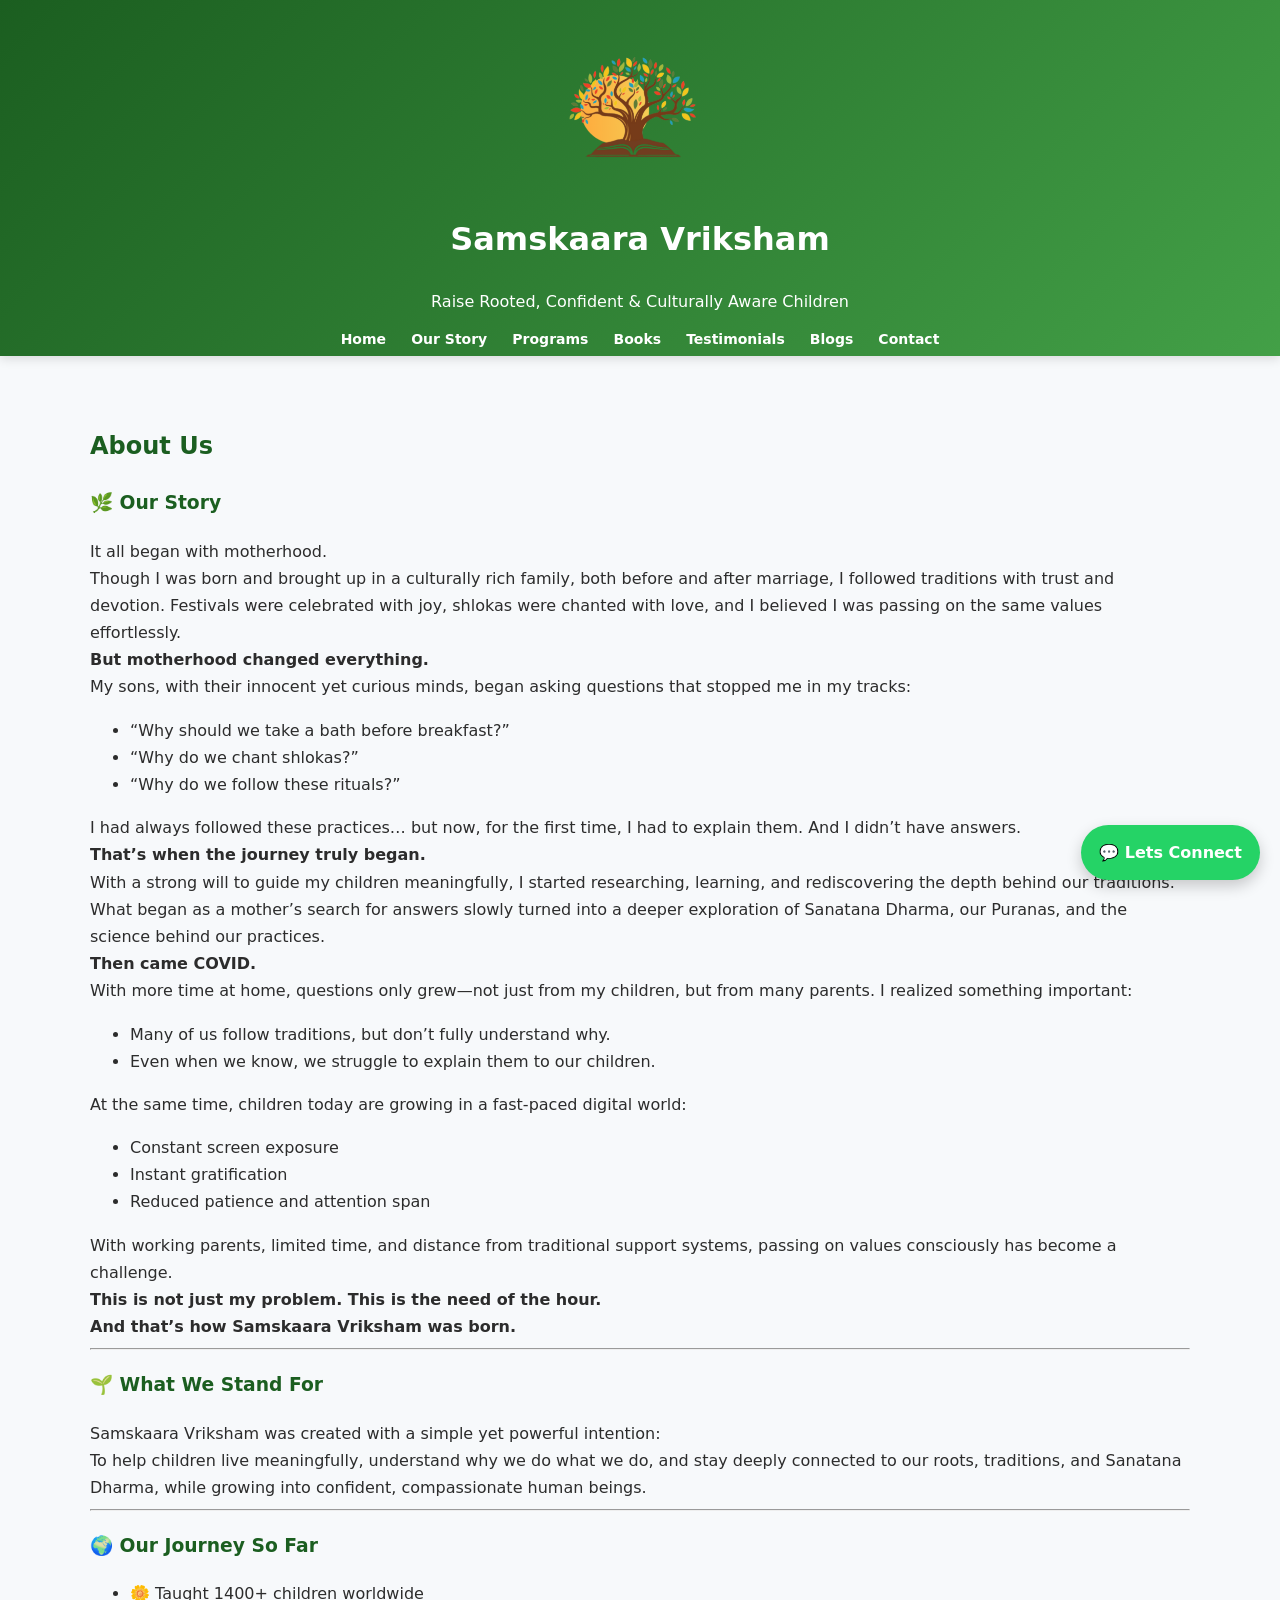
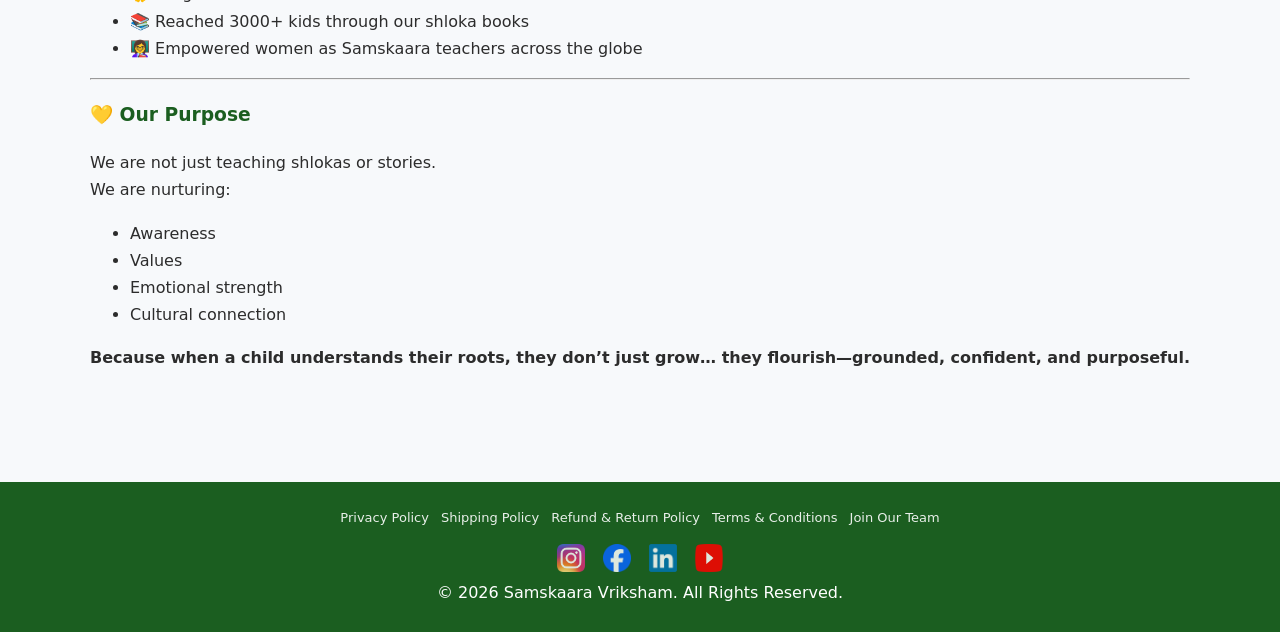
==== about.html @ 78e4bf9d "Add files via upload" ====
<!DOCTYPE html>
<html>
<head>
    <title>About</title>
    <link rel="stylesheet" href="css/styles.css">
</head>

<a href="https://wa.me/91XXXXXXXXXX" class="whatsapp-float" target="_blank">
    💬 Lets Connect
</a>


<body>

<header>
    <img src="images/SamskaaraLogo.png" class="logo" alt="Samskaara Vriksham Logo">

    <h1>Samskaara Vriksham</h1>
    <p>Raise Rooted, Confident & Culturally Aware Children</p>

    <nav>
        <a href="index.html">Home</a>
        <a href="about.html">Our Story</a>
        <a href="programs.html">Programs</a>
        <a href="books.html">Books</a>
        <a href="testimonials.html">Testimonials</a>
		<a href="blogs.html">Blogs</a>
        <a href="contact.html">Contact</a>
    </nav>
</header>

<div class="container">

    <h2>About Us</h2>

    <h3>🌿 Our Story</h3>

    <p>
        It all began with motherhood.
    </p>

    <p>
        Though I was born and brought up in a culturally rich family, both before and after marriage,
        I followed traditions with trust and devotion. Festivals were celebrated with joy, shlokas were
        chanted with love, and I believed I was passing on the same values effortlessly.
    </p>

    <p><strong>But motherhood changed everything.</strong></p>

    <p>
        My sons, with their innocent yet curious minds, began asking questions that stopped me in my tracks:
    </p>

    <ul>
        <li>“Why should we take a bath before breakfast?”</li>
        <li>“Why do we chant shlokas?”</li>
        <li>“Why do we follow these rituals?”</li>
    </ul>

    <p>
        I had always followed these practices… but now, for the first time, I had to explain them.
        And I didn’t have answers.
    </p>

    <p><strong>That’s when the journey truly began.</strong></p>

    <p>
        With a strong will to guide my children meaningfully, I started researching, learning, and
        rediscovering the depth behind our traditions. What began as a mother’s search for answers
        slowly turned into a deeper exploration of Sanatana Dharma, our Puranas, and the science
        behind our practices.
    </p>

    <p><strong>Then came COVID.</strong></p>

    <p>
        With more time at home, questions only grew—not just from my children, but from many parents.
        I realized something important:
    </p>

    <ul>
        <li>Many of us follow traditions, but don’t fully understand why.</li>
        <li>Even when we know, we struggle to explain them to our children.</li>
    </ul>

    <p>
        At the same time, children today are growing in a fast-paced digital world:
    </p>

    <ul>
        <li>Constant screen exposure</li>
        <li>Instant gratification</li>
        <li>Reduced patience and attention span</li>
    </ul>

    <p>
        With working parents, limited time, and distance from traditional support systems,
        passing on values consciously has become a challenge.
    </p>

    <p><strong>This is not just my problem. This is the need of the hour.</strong></p>

    <p><strong>And that’s how Samskaara Vriksham was born.</strong></p>

    <hr>

    <h3>🌱 What We Stand For</h3>

    <p>
        Samskaara Vriksham was created with a simple yet powerful intention:
    </p>

    <p>
        To help children live meaningfully, understand why we do what we do,
        and stay deeply connected to our roots, traditions, and Sanatana Dharma,
        while growing into confident, compassionate human beings.
    </p>

    <hr>

    <h3>🌍 Our Journey So Far</h3>

    <ul>
        <li>🌼 Taught 1400+ children worldwide</li>
        <li>📚 Reached 3000+ kids through our shloka books</li>
        <li>👩‍🏫 Empowered women as Samskaara teachers across the globe</li>
    </ul>

    <hr>

    <h3>💛 Our Purpose</h3>

    <p>We are not just teaching shlokas or stories.</p>

    <p>We are nurturing:</p>

    <ul>
        <li>Awareness</li>
        <li>Values</li>
        <li>Emotional strength</li>
        <li>Cultural connection</li>
    </ul>

    <p><strong>
        Because when a child understands their roots, they don’t just grow…
        they flourish—grounded, confident, and purposeful.
    </strong></p>

</div>
<footer class="site-footer">

    <div class="footer-links">
        <a href="privacy-policy.html">Privacy Policy</a>
        <a href="shipping-policy.html">Shipping Policy</a>
        <a href="refund-return-policy.html">Refund & Return Policy</a>
        <a href="terms-conditions.html">Terms & Conditions</a>
        <a href="join-our-team.html">Join Our Team</a>
    </div>

    <!-- SOCIAL MEDIA -->
    <div class="social-links">

        <a href="https://www.instagram.com/samskaara_vriksham/" target="_blank">
            <img src="images/instagram.png" alt="Instagram">
        </a>

        <a href="https://www.facebook.com/SamskaaraVirksham/" target="_blank">
            <img src="images/facebook.png" alt="Facebook">
        </a>

        <a href="https://www.linkedin.com/in/vidya-shree-g-0a568635/" target="_blank">
            <img src="images/linkedin.png" alt="LinkedIn">
        </a>

        <a href="https://www.youtube.com/@Samskaara_Vriksham" target="_blank">
            <img src="images/youtube.png" alt="YouTube">
        </a>

    </div>

    <p>© 2026 Samskaara Vriksham. All Rights Reserved.</p>

</footer>

</body>
</html>
---- css/styles.css ----
/* BASE */
body {
    margin: 0;
    font-family: 'Segoe UI', system-ui, sans-serif;
    background: #f7f9fb;
    color: #2c2c2c;
    line-height: 1.7;
}

/* HEADER (ACADEMY STYLE) */
header {
    background: linear-gradient(135deg, #1b5e20, #43a047);
    color: white;
    position: sticky;
    top: 0;
    z-index: 1000;
    text-align: center;
    padding: 4px 10px;   /* very small height */
    box-shadow: 0 3px 10px rgba(0,0,0,0.12);
}

.logo {
    width: 200px;
    height: 200px;
    margin-bottom: 0px;
}

/* NAV */
nav {
    margin-top: 10px;
}

nav a {
    color: white;
    margin: 0 10px;
    text-decoration: none;
    font-weight: 600;
    font-size: 14px;
}

nav a:hover {
    opacity: 0.8;
}

/* PAGE CONTAINER */
.container {
    max-width: 1100px;
    margin: auto;
    padding: 50px 20px;
}

/* HEADINGS */
h1 {
	margin-top: 0;
    color: #FFFFFF;
}

h2, h3 {
    color: #1b5e20;
}

p {
    line-height: 1.7;
	margin: 0;
    font-size: 16px;
}

/* PREMIUM CARDS */
.grid {
    display: grid;
    grid-template-columns: repeat(auto-fit, minmax(260px, 1fr));
    gap: 22px;
}

.card {
    background: white;
    padding: 22px;
    border-radius: 14px;
    box-shadow: 0 6px 18px rgba(0,0,0,0.08);
    transition: all 0.25s ease;
}

.card:hover {
    transform: translateY(-6px);
    box-shadow: 0 10px 25px rgba(0,0,0,0.12);
}

/* BUTTONS */
.btn {
    display: inline-block;
    background: #1b5e20;
    color: white;
    padding: 12px 20px;
    border-radius: 8px;
    text-decoration: none;
    font-weight: 600;
}

.btn:hover {
    background: #145a18;
}

/* FOOTER */
footer {
    background: #1b5e20;
    color: white;
    text-align: center;
    padding: 18px;
    margin-top: 50px;
    font-size: 14px;
}


html {
    scroll-behavior: smooth;
}

/* Fade-in animation */
.fade-in {
    opacity: 0;
    transform: translateY(20px);
    animation: fadeIn 0.8s ease forwards;
}

@keyframes fadeIn {
    to {
        opacity: 1;
        transform: translateY(0);
    }
}

.whatsapp-float {
    position: fixed;
    bottom: 20px;
    right: 20px;
    background: #25D366;
    color: white;
    padding: 14px 18px;
    border-radius: 50px;
    text-decoration: none;
    font-weight: bold;
    box-shadow: 0 6px 15px rgba(0,0,0,0.2);
    z-index: 2000;
}

.whatsapp-float:hover {
    background: #1ebe5d;
}


.site-footer {
    background: #1b5e20;
    color: white;
    text-align: center;
    padding: 25px 15px;
    margin-top: 60px;
}

.footer-links {
    margin-bottom: 12px;
    display: flex;
    flex-wrap: wrap;
    justify-content: center;
    gap: 12px;
}

.footer-links a {
    color: white;
    text-decoration: none;
    font-size: 13px;
    font-weight: 500;
    opacity: 0.9;
}

.footer-links a:hover {
    opacity: 1;
    text-decoration: underline;
}

.social-links {
    margin-top: 15px;
    display: flex;
    justify-content: center;
    gap: 18px;
}

.social-links img {
    width: 28px;
    height: 28px;
    transition: transform 0.2s ease, opacity 0.2s ease;
    opacity: 0.85;
}

.social-links img:hover {
    transform: scale(1.15);
    opacity: 1;
}
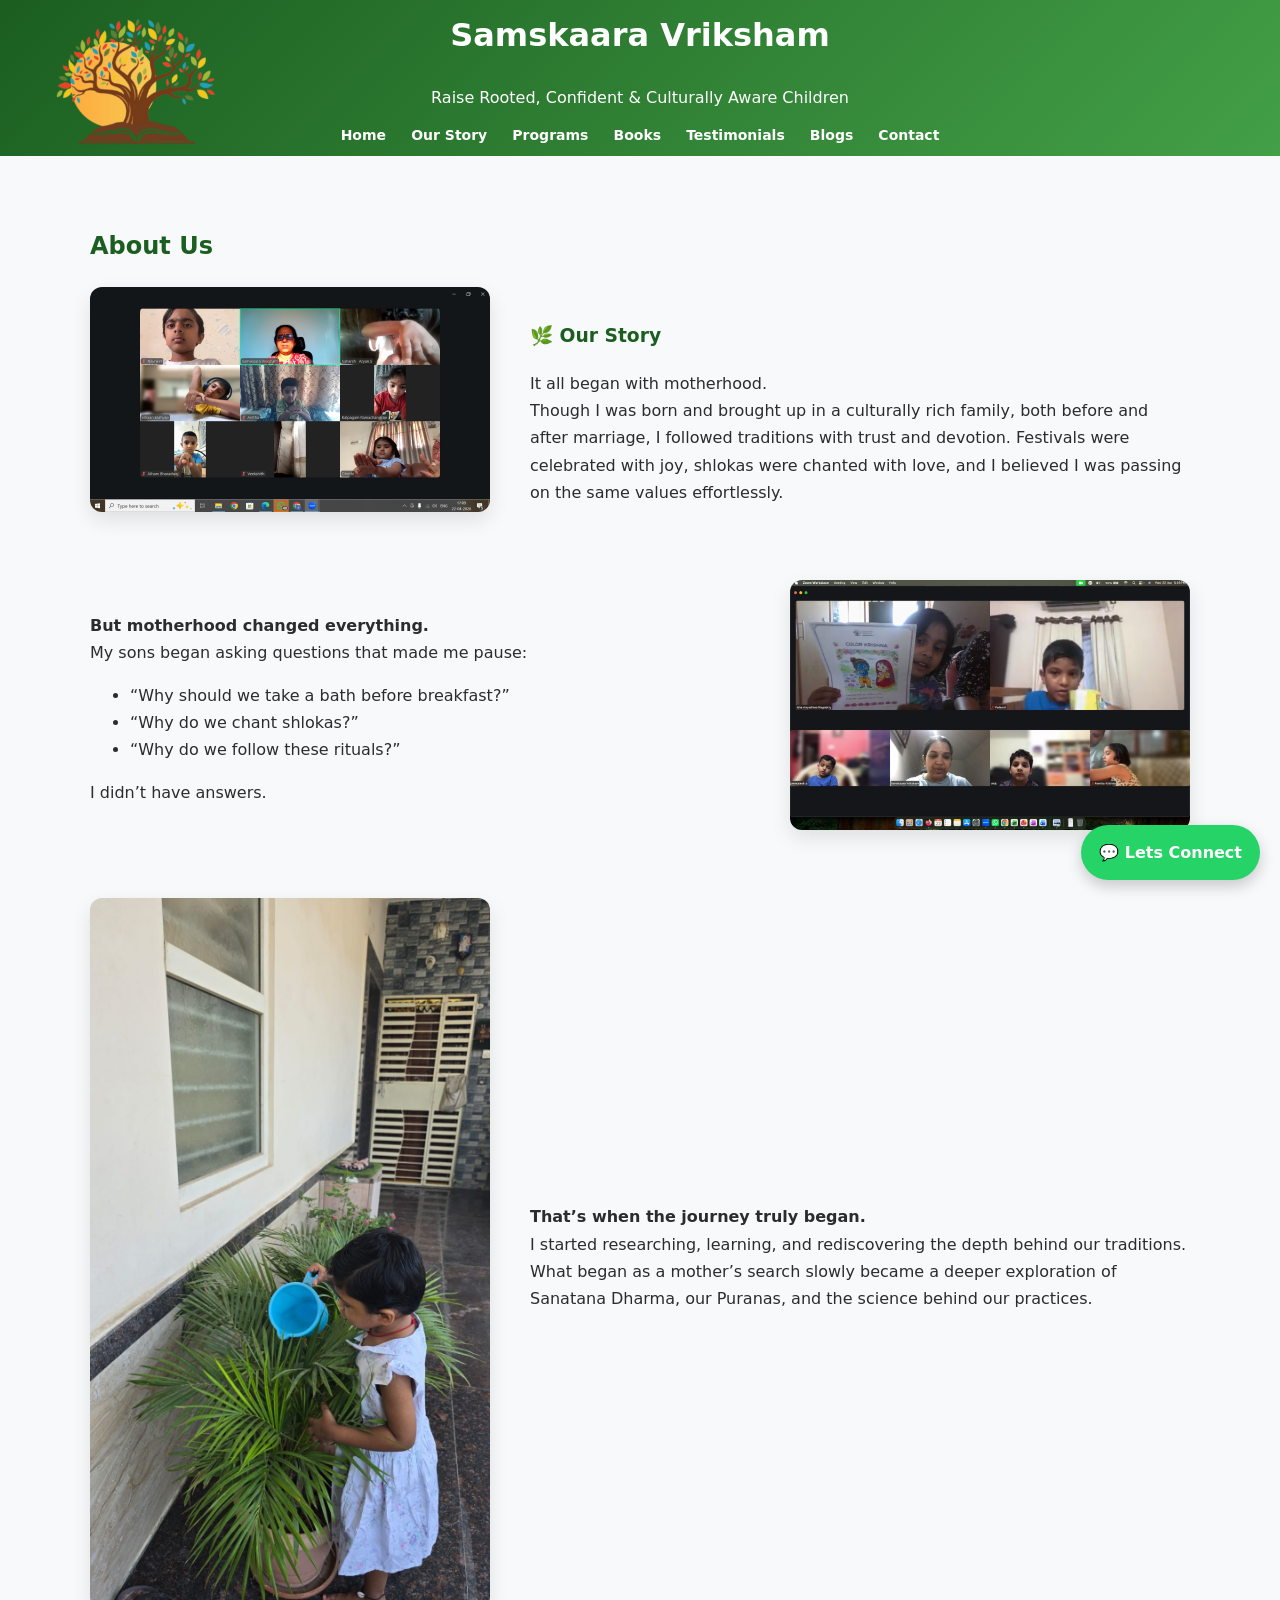
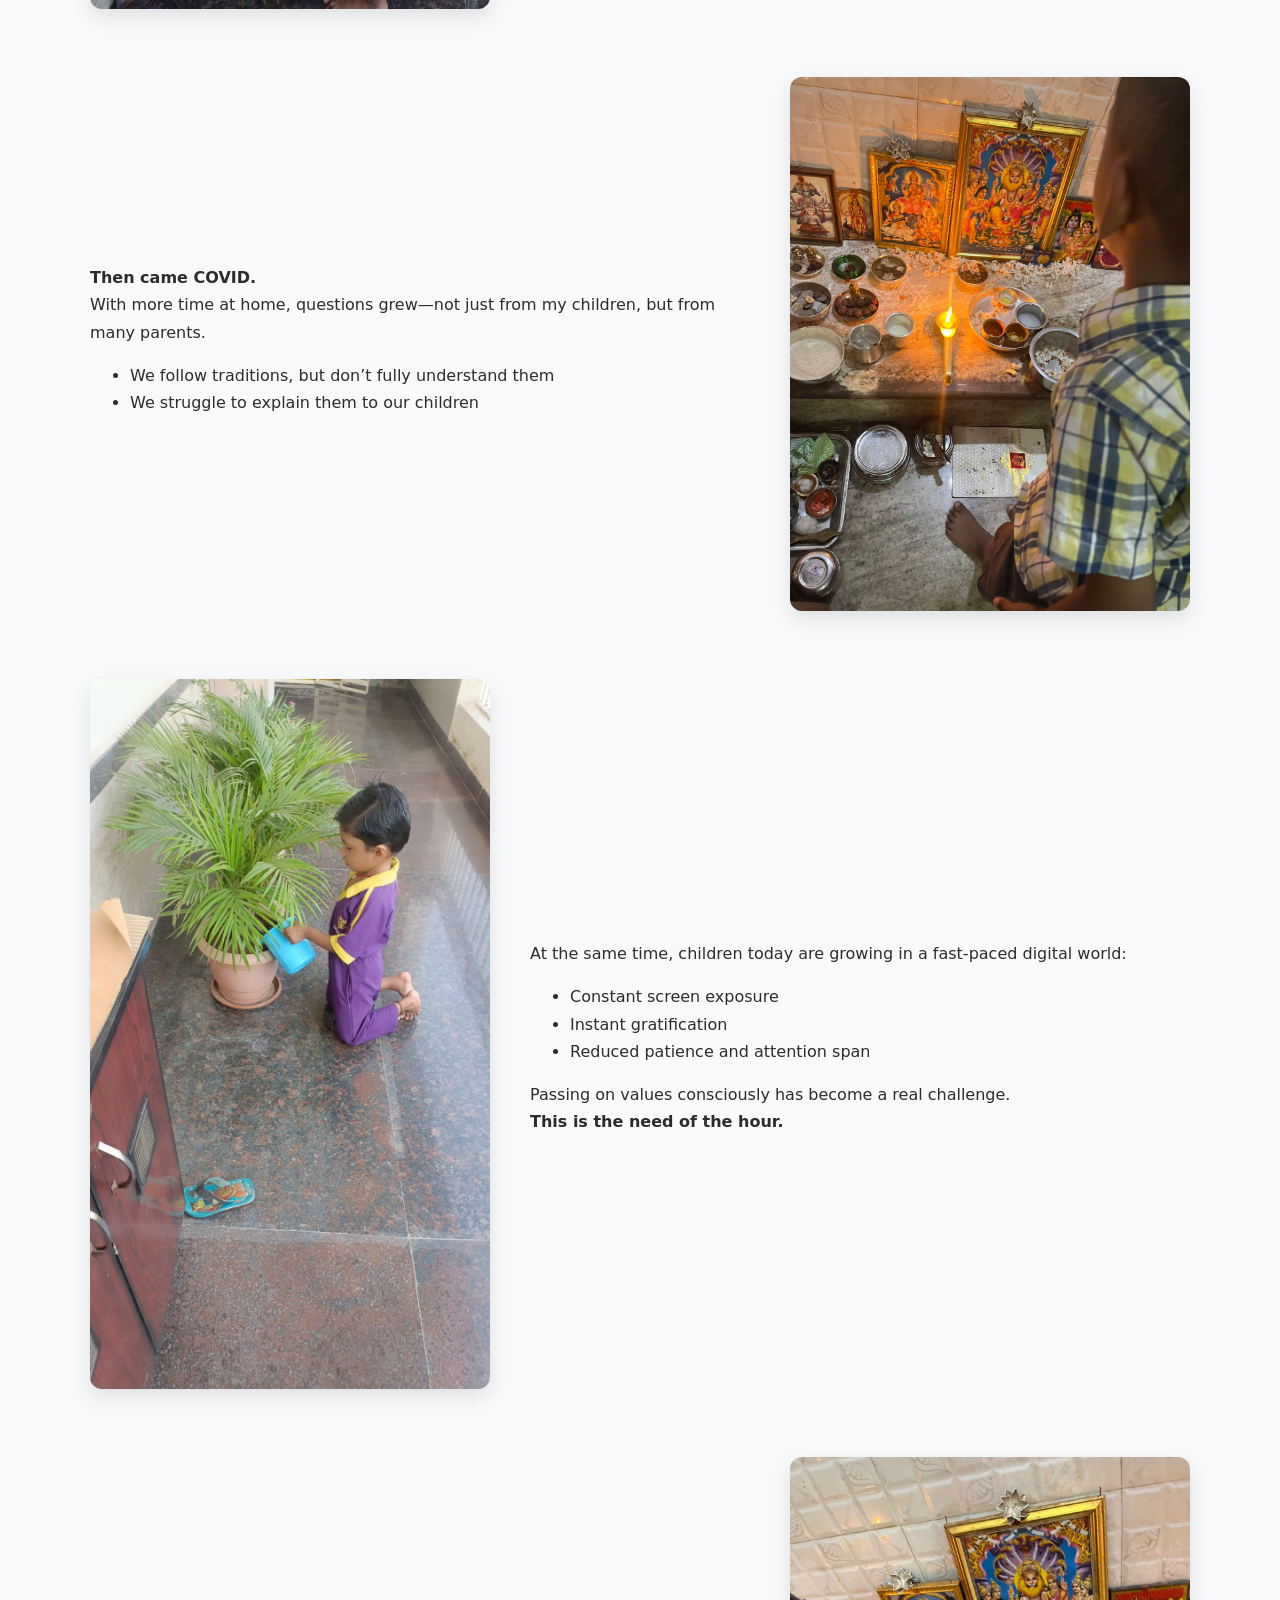
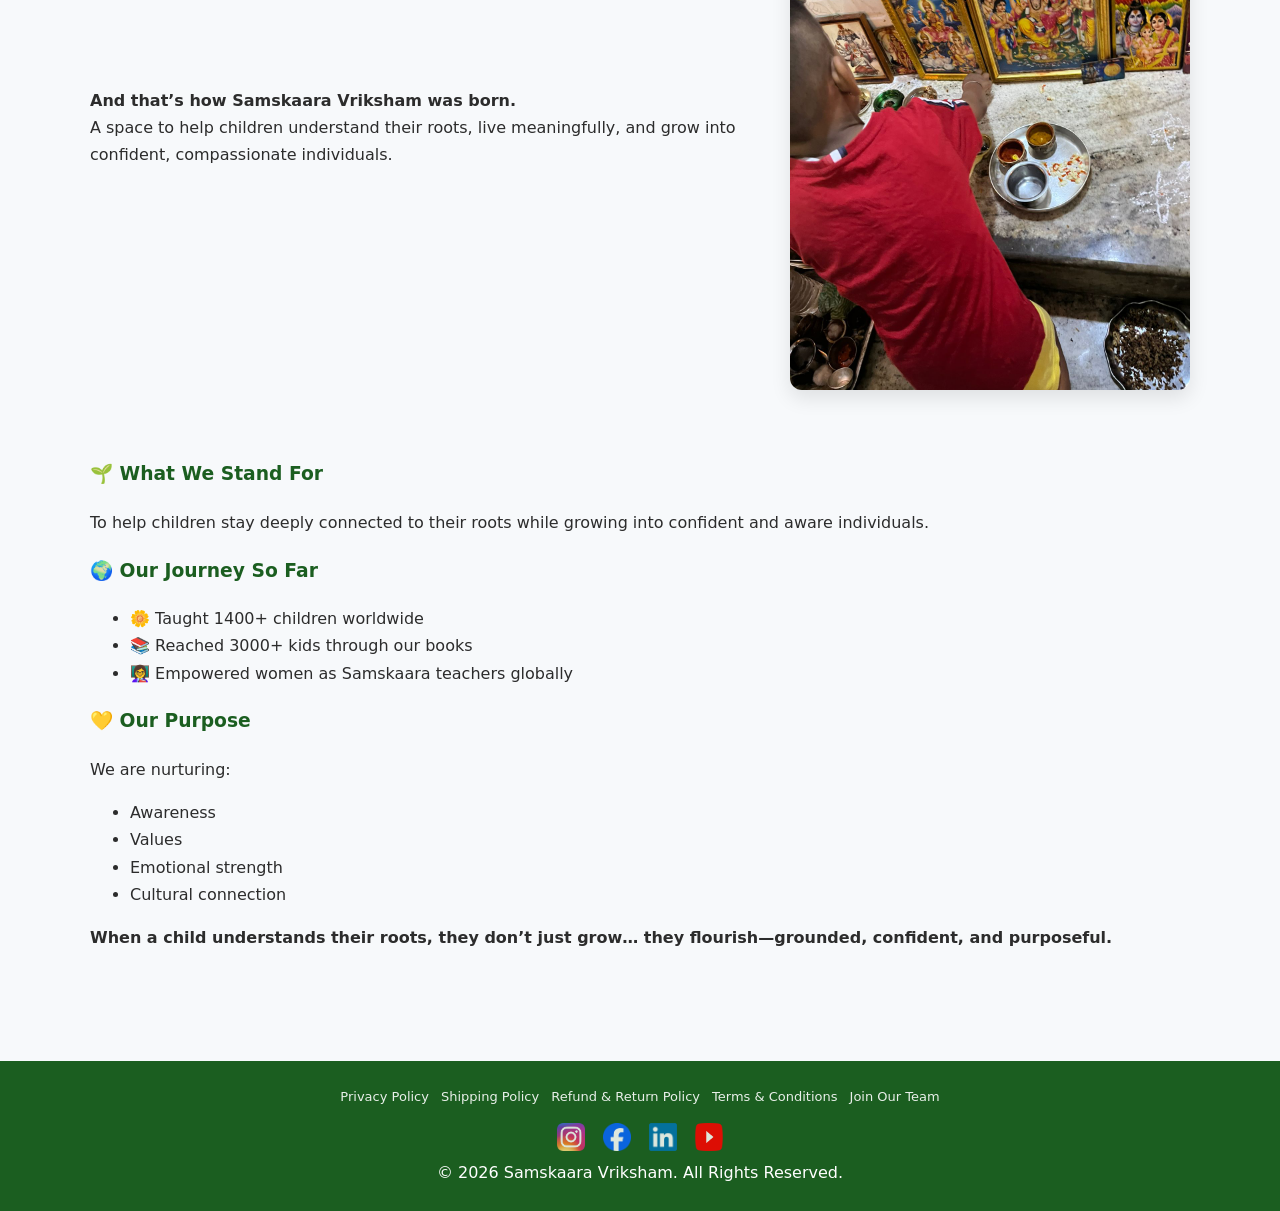
==== commit 949cf318: "Add files via upload" ====
--- a/about.html
+++ b/about.html
@@ -1,17 +1,20 @@
 <!DOCTYPE html>
 <html>
 <head>
-    <title>About</title>
+    <title>About - Samskaara Vriksham</title>
     <link rel="stylesheet" href="css/styles.css">
+    <meta name="viewport" content="width=device-width, initial-scale=1.0">
 </head>
 
-<a href="https://wa.me/91XXXXXXXXXX" class="whatsapp-float" target="_blank">
+<body>
+
+<!-- FLOATING CONTACT BUTTON -->
+<a href="https://docs.google.com/forms/d/e/1FAIpQLSfnMtVLmWMngUfPMfiaswzPa4xzuZ6GBzm7viQ4qpRALqSo2g/viewform" 
+   class="whatsapp-float" target="_blank">
     💬 Lets Connect
 </a>
 
-
-<body>
-
+<!-- HEADER -->
 <header>
     <img src="images/SamskaaraLogo.png" class="logo" alt="Samskaara Vriksham Logo">
 
@@ -24,129 +27,174 @@
         <a href="programs.html">Programs</a>
         <a href="books.html">Books</a>
         <a href="testimonials.html">Testimonials</a>
-		<a href="blogs.html">Blogs</a>
+        <a href="blogs.html">Blogs</a>
         <a href="contact.html">Contact</a>
     </nav>
 </header>
 
+<!-- MAIN CONTENT -->
 <div class="container">
 
-    <h2>About Us</h2>
-
-    <h3>🌿 Our Story</h3>
-
-    <p>
-        It all began with motherhood.
-    </p>
-
-    <p>
-        Though I was born and brought up in a culturally rich family, both before and after marriage,
-        I followed traditions with trust and devotion. Festivals were celebrated with joy, shlokas were
-        chanted with love, and I believed I was passing on the same values effortlessly.
-    </p>
-
-    <p><strong>But motherhood changed everything.</strong></p>
-
-    <p>
-        My sons, with their innocent yet curious minds, began asking questions that stopped me in my tracks:
-    </p>
-
-    <ul>
-        <li>“Why should we take a bath before breakfast?”</li>
-        <li>“Why do we chant shlokas?”</li>
-        <li>“Why do we follow these rituals?”</li>
-    </ul>
-
-    <p>
-        I had always followed these practices… but now, for the first time, I had to explain them.
-        And I didn’t have answers.
-    </p>
-
-    <p><strong>That’s when the journey truly began.</strong></p>
-
-    <p>
-        With a strong will to guide my children meaningfully, I started researching, learning, and
-        rediscovering the depth behind our traditions. What began as a mother’s search for answers
-        slowly turned into a deeper exploration of Sanatana Dharma, our Puranas, and the science
-        behind our practices.
-    </p>
-
-    <p><strong>Then came COVID.</strong></p>
-
-    <p>
-        With more time at home, questions only grew—not just from my children, but from many parents.
-        I realized something important:
-    </p>
-
-    <ul>
-        <li>Many of us follow traditions, but don’t fully understand why.</li>
-        <li>Even when we know, we struggle to explain them to our children.</li>
-    </ul>
-
-    <p>
-        At the same time, children today are growing in a fast-paced digital world:
-    </p>
-
-    <ul>
-        <li>Constant screen exposure</li>
-        <li>Instant gratification</li>
-        <li>Reduced patience and attention span</li>
-    </ul>
-
-    <p>
-        With working parents, limited time, and distance from traditional support systems,
-        passing on values consciously has become a challenge.
-    </p>
-
-    <p><strong>This is not just my problem. This is the need of the hour.</strong></p>
-
-    <p><strong>And that’s how Samskaara Vriksham was born.</strong></p>
-
-    <hr>
-
-    <h3>🌱 What We Stand For</h3>
-
-    <p>
-        Samskaara Vriksham was created with a simple yet powerful intention:
-    </p>
-
-    <p>
-        To help children live meaningfully, understand why we do what we do,
-        and stay deeply connected to our roots, traditions, and Sanatana Dharma,
-        while growing into confident, compassionate human beings.
-    </p>
-
-    <hr>
-
-    <h3>🌍 Our Journey So Far</h3>
-
-    <ul>
-        <li>🌼 Taught 1400+ children worldwide</li>
-        <li>📚 Reached 3000+ kids through our shloka books</li>
-        <li>👩‍🏫 Empowered women as Samskaara teachers across the globe</li>
-    </ul>
-
-    <hr>
-
-    <h3>💛 Our Purpose</h3>
-
-    <p>We are not just teaching shlokas or stories.</p>
-
-    <p>We are nurturing:</p>
-
-    <ul>
-        <li>Awareness</li>
-        <li>Values</li>
-        <li>Emotional strength</li>
-        <li>Cultural connection</li>
-    </ul>
-
-    <p><strong>
-        Because when a child understands their roots, they don’t just grow…
-        they flourish—grounded, confident, and purposeful.
-    </strong></p>
+    <h2 class="fade-in">About Us</h2>
+
+    <!-- SECTION 1 -->
+    <div class="story-block fade-in">
+        <div class="story-image">
+            <img src="images/image1.jpeg" alt="Motherhood Journey">
+        </div>
+
+        <div class="story-text">
+            <h3>🌿 Our Story</h3>
+            <p>It all began with motherhood.</p>
+
+            <p>
+                Though I was born and brought up in a culturally rich family, both before and after marriage,
+                I followed traditions with trust and devotion. Festivals were celebrated with joy, shlokas were
+                chanted with love, and I believed I was passing on the same values effortlessly.
+            </p>
+        </div>
+    </div>
+
+    <!-- SECTION 2 -->
+    <div class="story-block reverse fade-in">
+        <div class="story-image">
+            <img src="images/image2.jpeg" alt="Children asking questions">
+        </div>
+
+        <div class="story-text">
+            <p><strong>But motherhood changed everything.</strong></p>
+
+            <p>My sons began asking questions that made me pause:</p>
+
+            <ul>
+                <li>“Why should we take a bath before breakfast?”</li>
+                <li>“Why do we chant shlokas?”</li>
+                <li>“Why do we follow these rituals?”</li>
+            </ul>
+
+            <p>I didn’t have answers.</p>
+        </div>
+    </div>
+
+    <!-- SECTION 3 -->
+    <div class="story-block fade-in">
+        <div class="story-image">
+            <img src="images/image3.jpeg" alt="Learning and research">
+        </div>
+
+        <div class="story-text">
+            <p><strong>That’s when the journey truly began.</strong></p>
+
+            <p>
+                I started researching, learning, and rediscovering the depth behind our traditions.
+                What began as a mother’s search slowly became a deeper exploration of Sanatana Dharma,
+                our Puranas, and the science behind our practices.
+            </p>
+        </div>
+    </div>
+
+    <!-- SECTION 4 -->
+    <div class="story-block reverse fade-in">
+        <div class="story-image">
+            <img src="images/image4.jpeg" alt="COVID reflection">
+        </div>
+
+        <div class="story-text">
+            <p><strong>Then came COVID.</strong></p>
+
+            <p>
+                With more time at home, questions grew—not just from my children, but from many parents.
+            </p>
+
+            <ul>
+                <li>We follow traditions, but don’t fully understand them</li>
+                <li>We struggle to explain them to our children</li>
+            </ul>
+        </div>
+    </div>
+
+    <!-- SECTION 5 -->
+    <div class="story-block fade-in">
+        <div class="story-image">
+            <img src="images/image5.jpeg" alt="Modern children challenges">
+        </div>
+
+        <div class="story-text">
+            <p>
+                At the same time, children today are growing in a fast-paced digital world:
+            </p>
+
+            <ul>
+                <li>Constant screen exposure</li>
+                <li>Instant gratification</li>
+                <li>Reduced patience and attention span</li>
+            </ul>
+
+            <p>
+                Passing on values consciously has become a real challenge.
+            </p>
+
+            <p><strong>This is the need of the hour.</strong></p>
+        </div>
+    </div>
+
+    <!-- SECTION 6 -->
+    <div class="story-block reverse fade-in">
+        <div class="story-image">
+            <img src="images/image6.jpeg" alt="Samskaara Vriksham birth">
+        </div>
+
+        <div class="story-text">
+            <p><strong>And that’s how Samskaara Vriksham was born.</strong></p>
+
+            <p>
+                A space to help children understand their roots, live meaningfully,
+                and grow into confident, compassionate individuals.
+            </p>
+        </div>
+    </div>
+
+    <!-- WHAT WE STAND FOR -->
+    <div class="fade-in">
+        <h3>🌱 What We Stand For</h3>
+        <p>
+            To help children stay deeply connected to their roots while growing into
+            confident and aware individuals.
+        </p>
+    </div>
+
+    <!-- JOURNEY -->
+    <div class="fade-in">
+        <h3>🌍 Our Journey So Far</h3>
+        <ul>
+            <li>🌼 Taught 1400+ children worldwide</li>
+            <li>📚 Reached 3000+ kids through our books</li>
+            <li>👩‍🏫 Empowered women as Samskaara teachers globally</li>
+        </ul>
+    </div>
+
+    <!-- PURPOSE -->
+    <div class="fade-in">
+        <h3>💛 Our Purpose</h3>
+
+        <p>We are nurturing:</p>
+
+        <ul>
+            <li>Awareness</li>
+            <li>Values</li>
+            <li>Emotional strength</li>
+            <li>Cultural connection</li>
+        </ul>
+
+        <p><strong>
+            When a child understands their roots, they don’t just grow…  
+            they flourish—grounded, confident, and purposeful.
+        </strong></p>
+    </div>
 
 </div>
+
+<!-- FOOTER -->
 <footer class="site-footer">
 
     <div class="footer-links">
@@ -157,9 +205,7 @@
         <a href="join-our-team.html">Join Our Team</a>
     </div>
 
-    <!-- SOCIAL MEDIA -->
     <div class="social-links">
-
         <a href="https://www.instagram.com/samskaara_vriksham/" target="_blank">
             <img src="images/instagram.png" alt="Instagram">
         </a>
@@ -175,7 +221,6 @@
         <a href="https://www.youtube.com/@Samskaara_Vriksham" target="_blank">
             <img src="images/youtube.png" alt="YouTube">
         </a>
-
     </div>
 
     <p>© 2026 Samskaara Vriksham. All Rights Reserved.</p>
--- a/css/styles.css
+++ b/css/styles.css
@@ -15,14 +15,15 @@
     top: 0;
     z-index: 1000;
     text-align: center;
-    padding: 4px 10px;   /* very small height */
-    box-shadow: 0 3px 10px rgba(0,0,0,0.12);
+    padding: 8px 10px;   /* slightly increased but balanced */
 }
 
 .logo {
-    width: 200px;
-    height: 200px;
-    margin-bottom: 0px;
+    position: absolute;
+    left: 20px;     /* move to left */
+    top: 50%;
+    transform: translateY(-50%);
+    width: 250px;   /* increase safely */
 }
 
 /* NAV */
@@ -194,4 +195,120 @@
 .social-links img:hover {
     transform: scale(1.15);
     opacity: 1;
-}+}
+
+/* MOBILE RESPONSIVE */
+@media (max-width: 768px) {
+
+    header {
+        padding: 10px 8px;
+    }
+
+    .logo {
+        width: 55px;
+    }
+
+    h1 {
+        font-size: 20px;
+    }
+
+    nav {
+        display: flex;
+        flex-wrap: wrap;
+        justify-content: center;
+        gap: 8px;
+        margin-top: 8px;
+    }
+
+    nav a {
+        font-size: 13px;
+        margin: 5px;
+    }
+
+    .container {
+        padding: 30px 15px;
+    }
+
+    .grid {
+        grid-template-columns: 1fr; /* stack cards */
+    }
+
+    .hero h2 {
+        font-size: 22px;
+    }
+
+    .hero p {
+        font-size: 14px;
+    }
+
+    .btn {
+        padding: 10px 16px;
+        font-size: 14px;
+        display: block;
+        margin: 10px auto;
+        text-align: center;
+    }
+
+    .whatsapp-float {
+        bottom: 15px;
+        right: 15px;
+        padding: 10px 14px;
+        font-size: 14px;
+    }
+}
+
+@media (min-width: 769px) and (max-width: 1100px) {
+    .container {
+        padding: 40px 20px;
+    }
+
+    .grid {
+        grid-template-columns: repeat(2, 1fr);
+    }
+}
+
+/* STORY SECTION */
+.story-block {
+    display: flex;
+    align-items: center;
+    gap: 40px;
+    margin-bottom: 60px;
+}
+
+/* Alternate layout */
+.story-block.reverse {
+    flex-direction: row-reverse;
+}
+
+/* Image styling */
+.story-image img {
+    width: 100%;
+    max-width: 400px;
+    border-radius: 12px;
+    box-shadow: 0 8px 20px rgba(0,0,0,0.1);
+}
+
+/* Text styling */
+.story-text {
+    flex: 1;
+}
+
+/* Responsive */
+@media (max-width: 768px) {
+    .story-block {
+        flex-direction: column;
+        text-align: center;
+    }
+
+    .story-block.reverse {
+        flex-direction: column;
+    }
+}
+
+.story-image img {
+    transition: transform 0.3s ease;
+}
+
+.story-image img:hover {
+    transform: scale(1.05);
+}
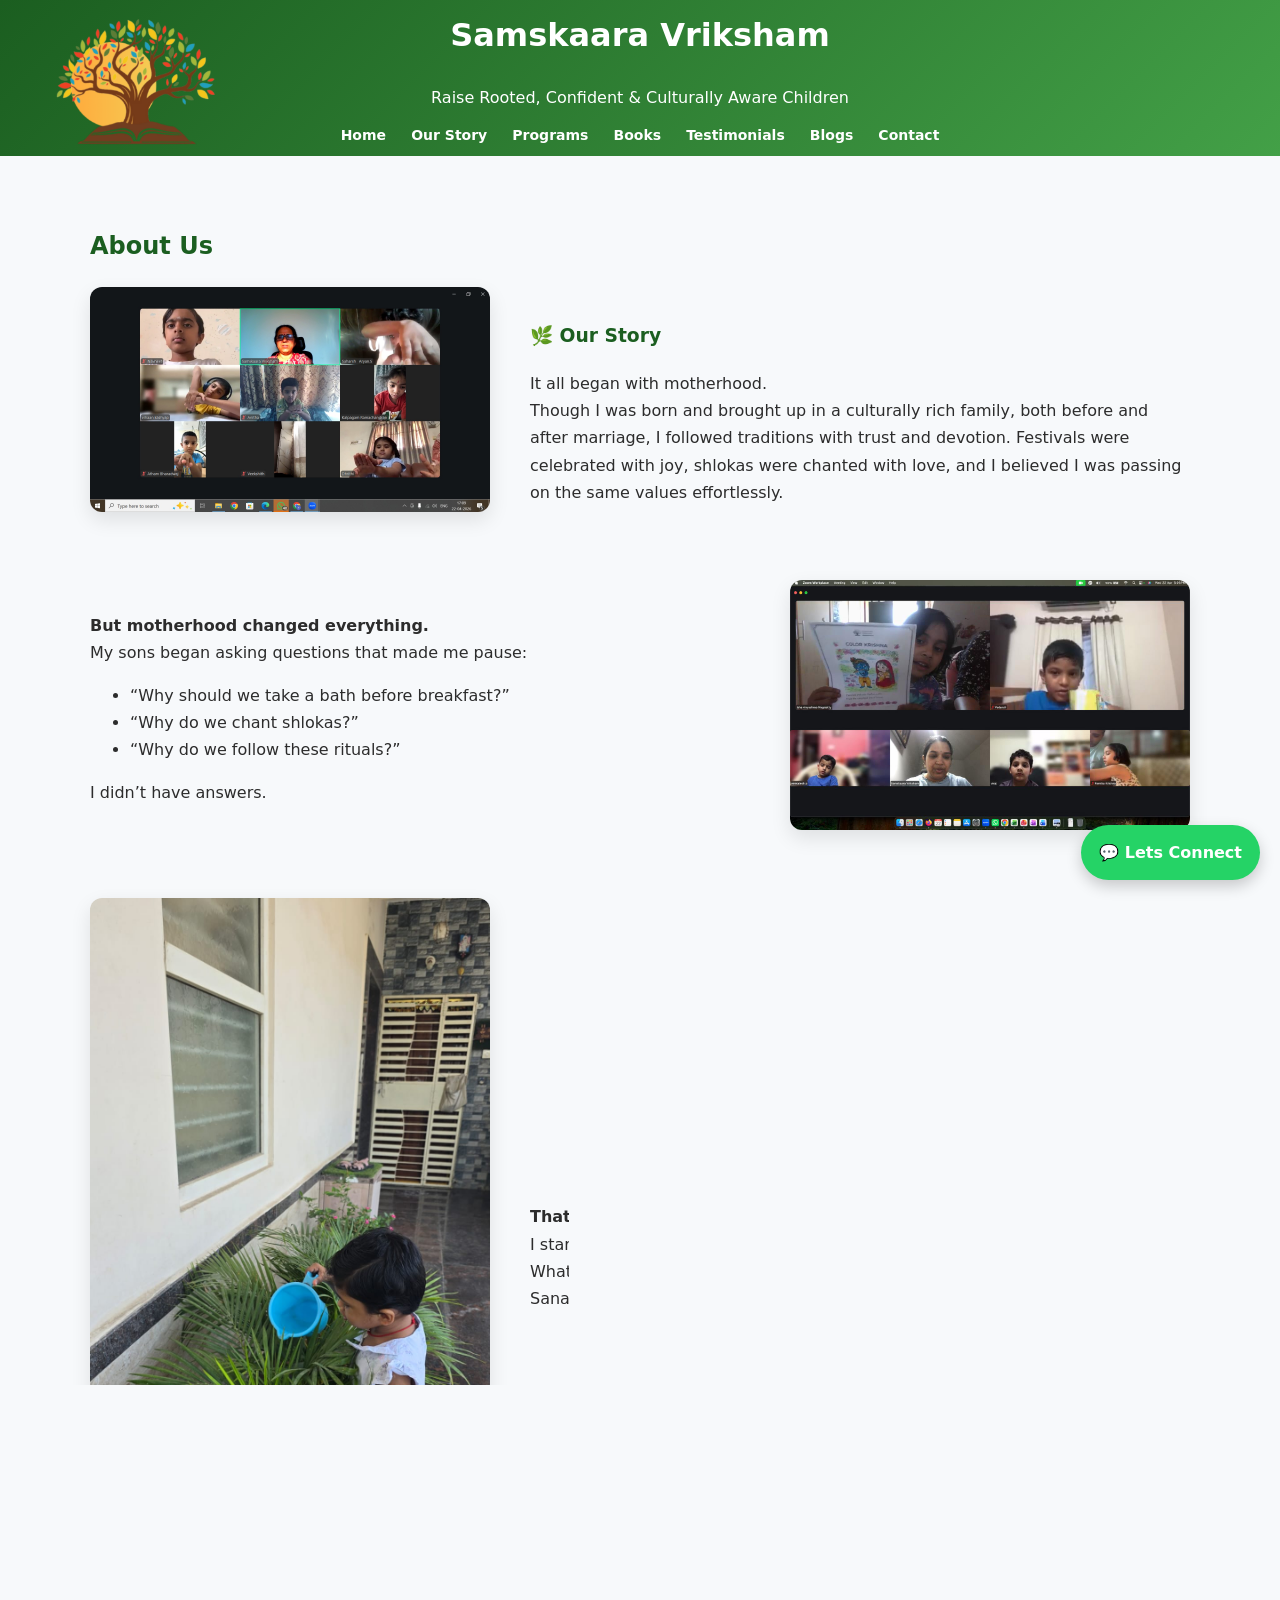
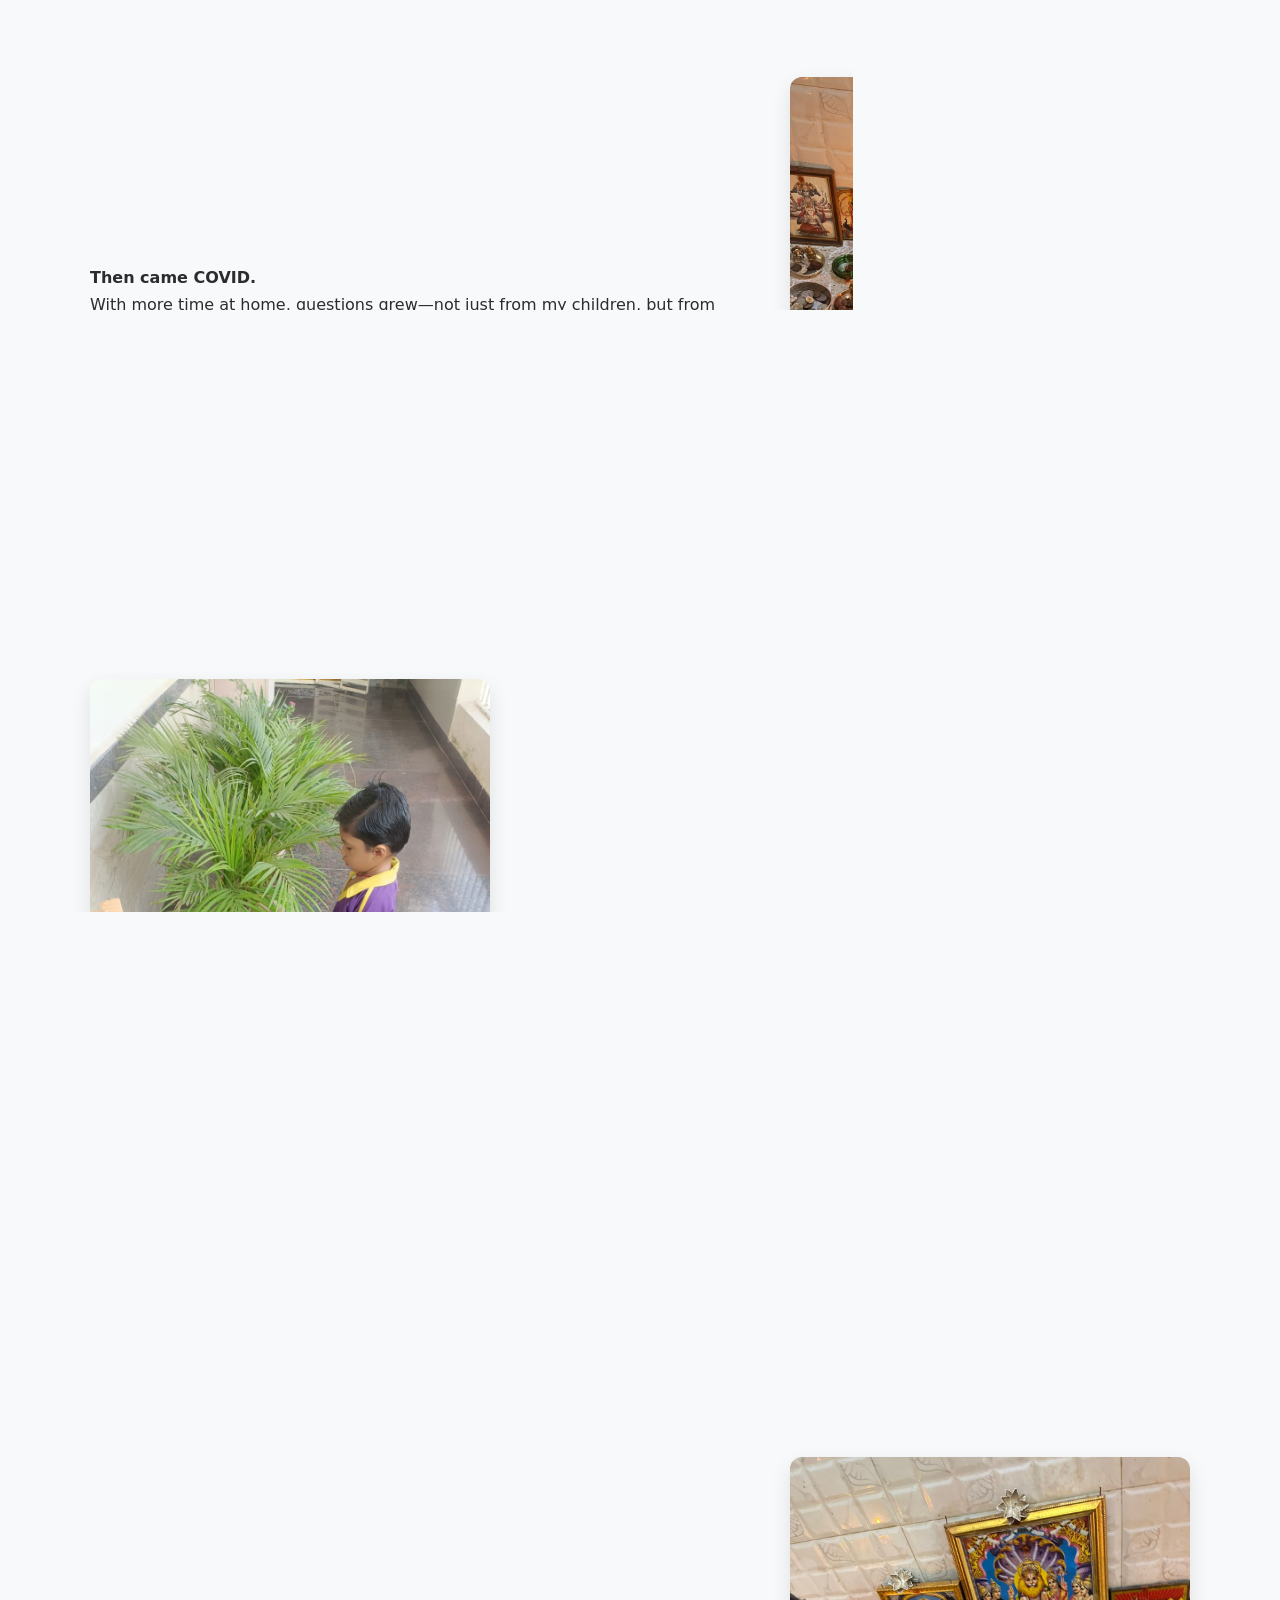
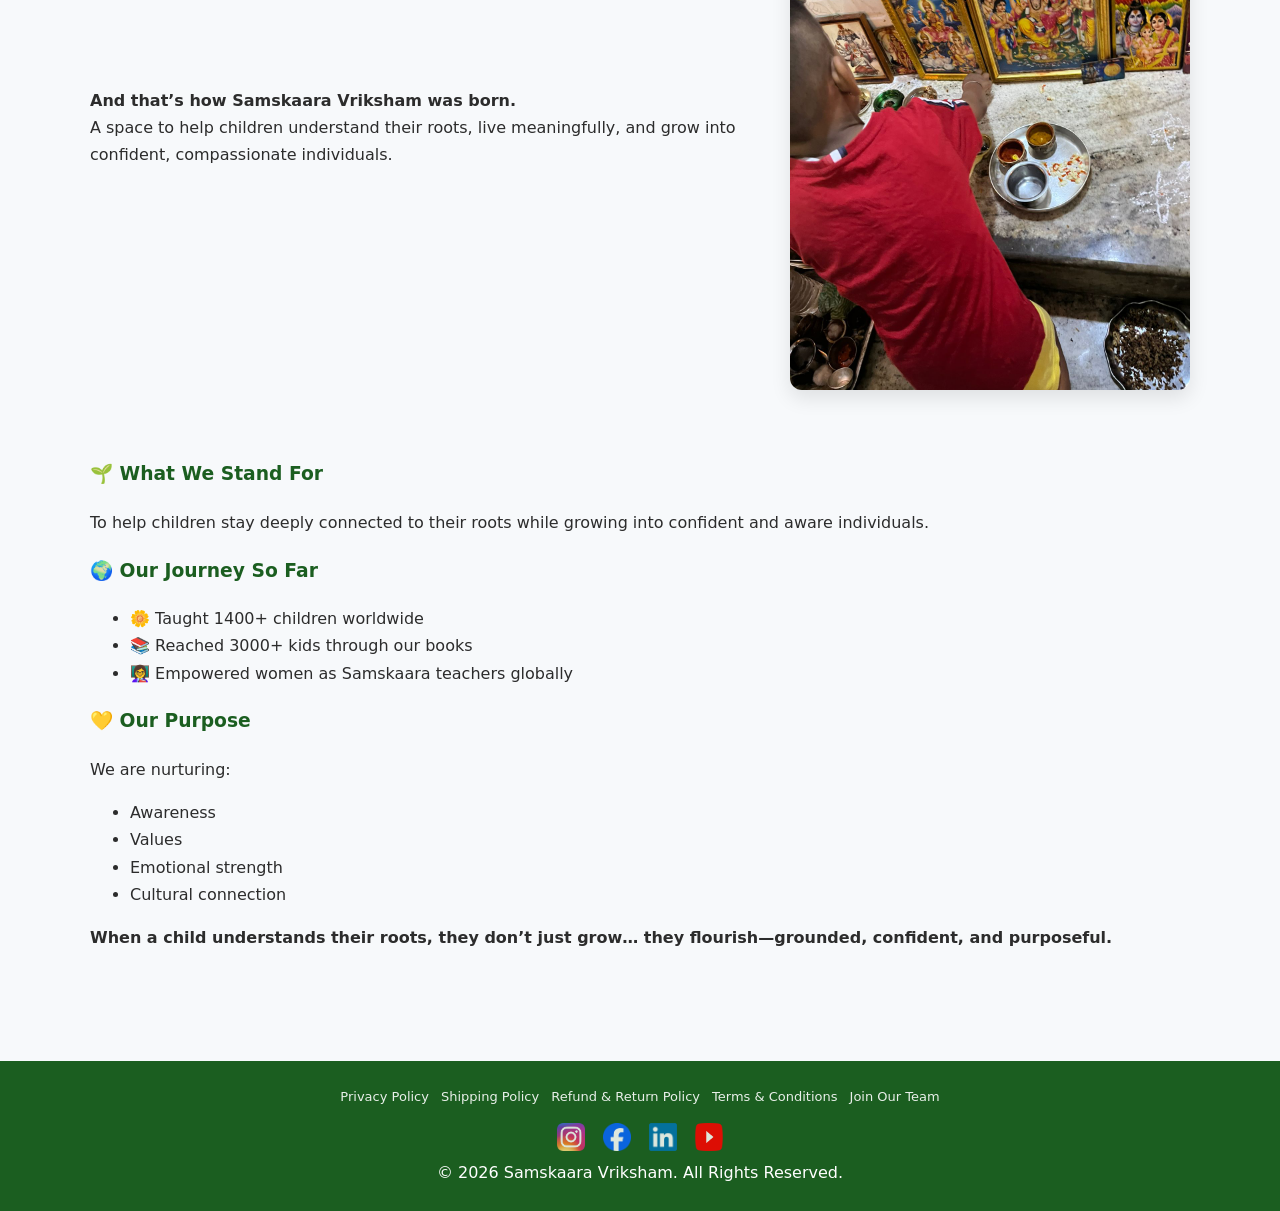
==== commit 3bdc5d65: "Update about.html" ====
--- a/about.html
+++ b/about.html
@@ -228,4 +228,4 @@
 </footer>
 
 </body>
-</html>+</html>
